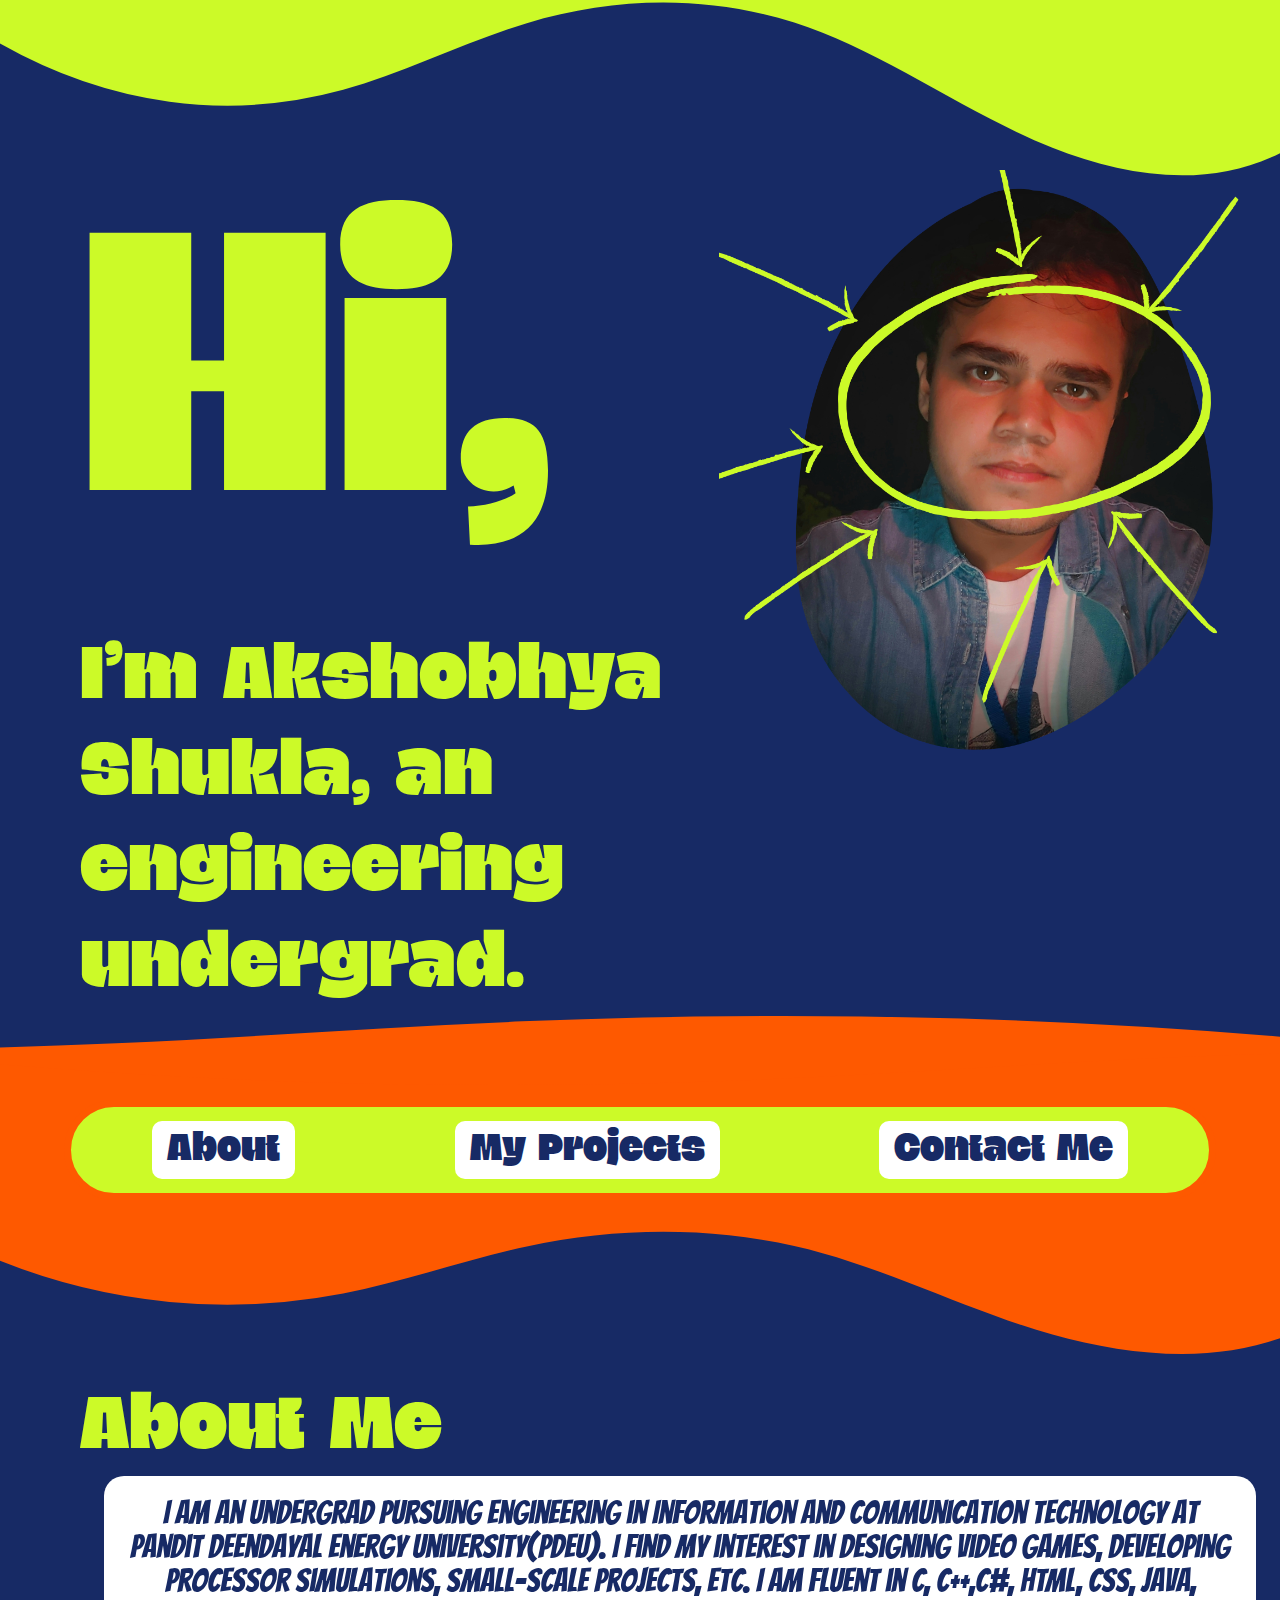
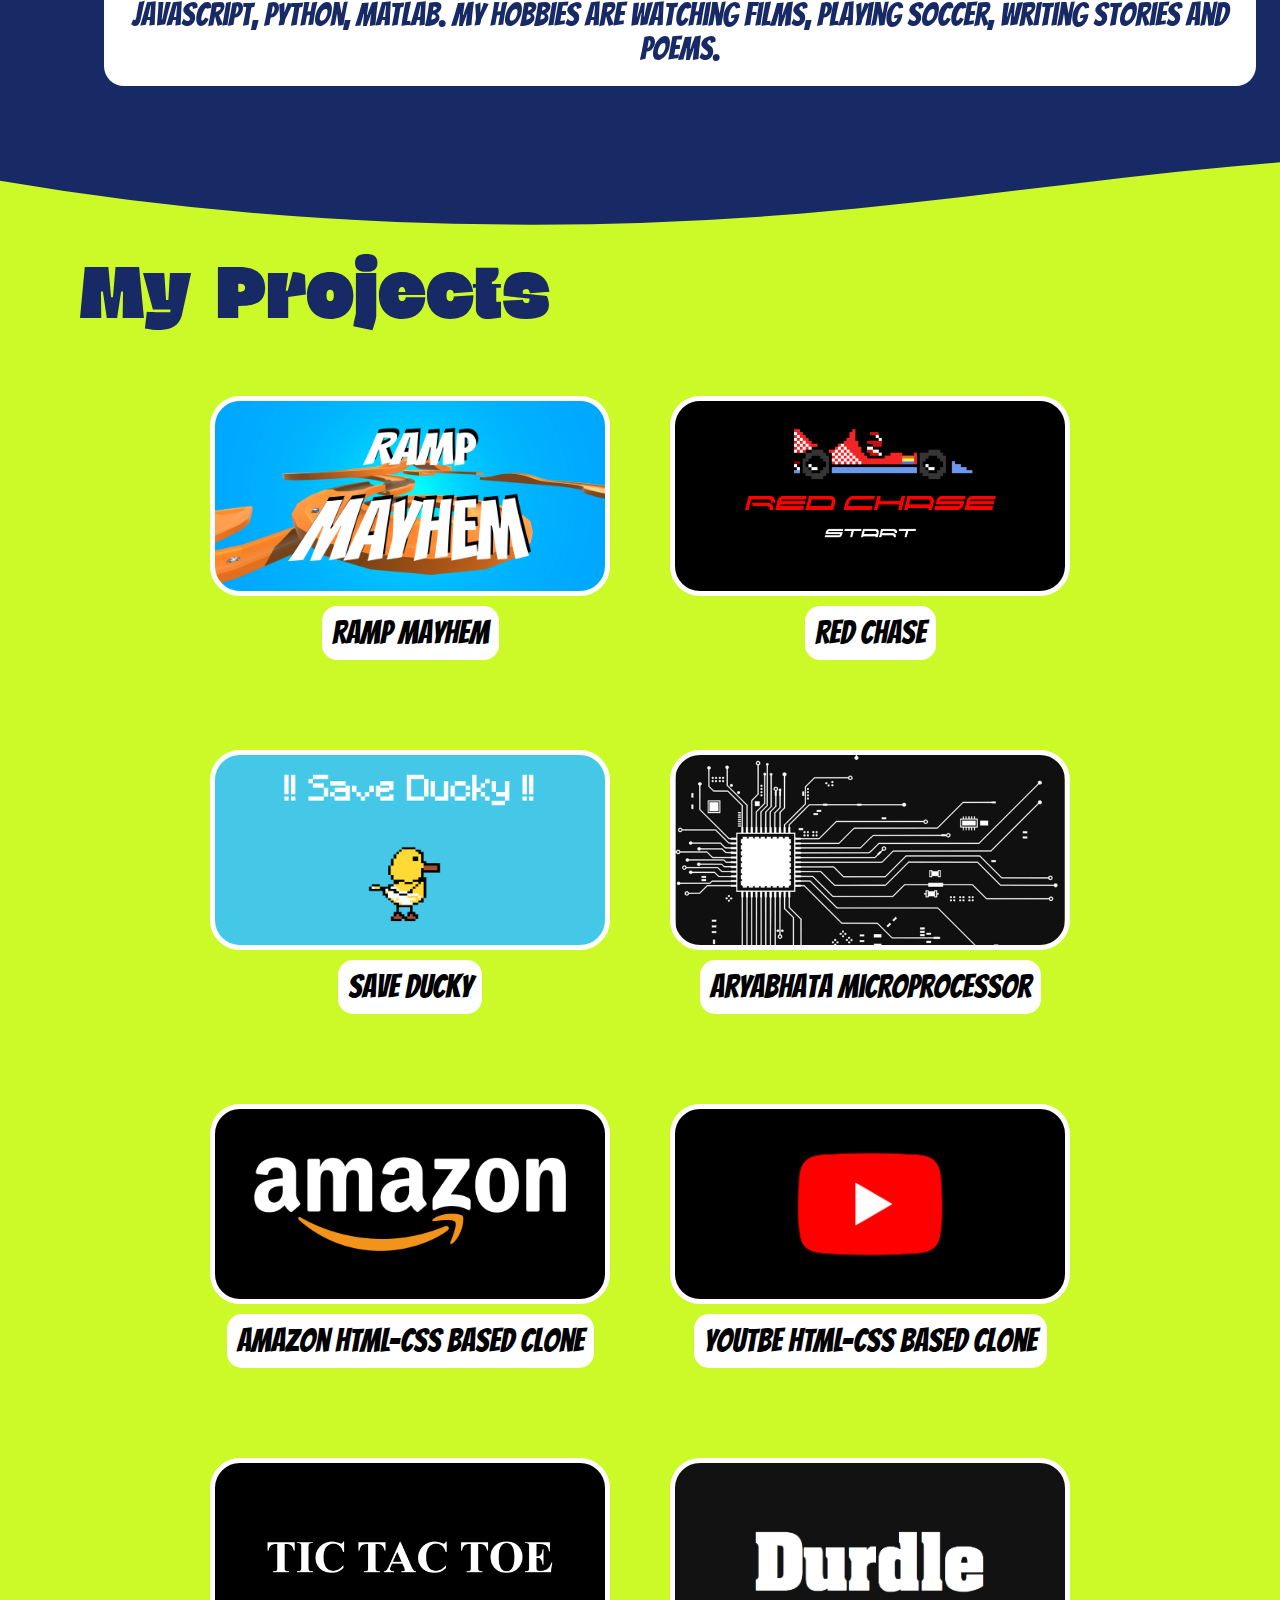
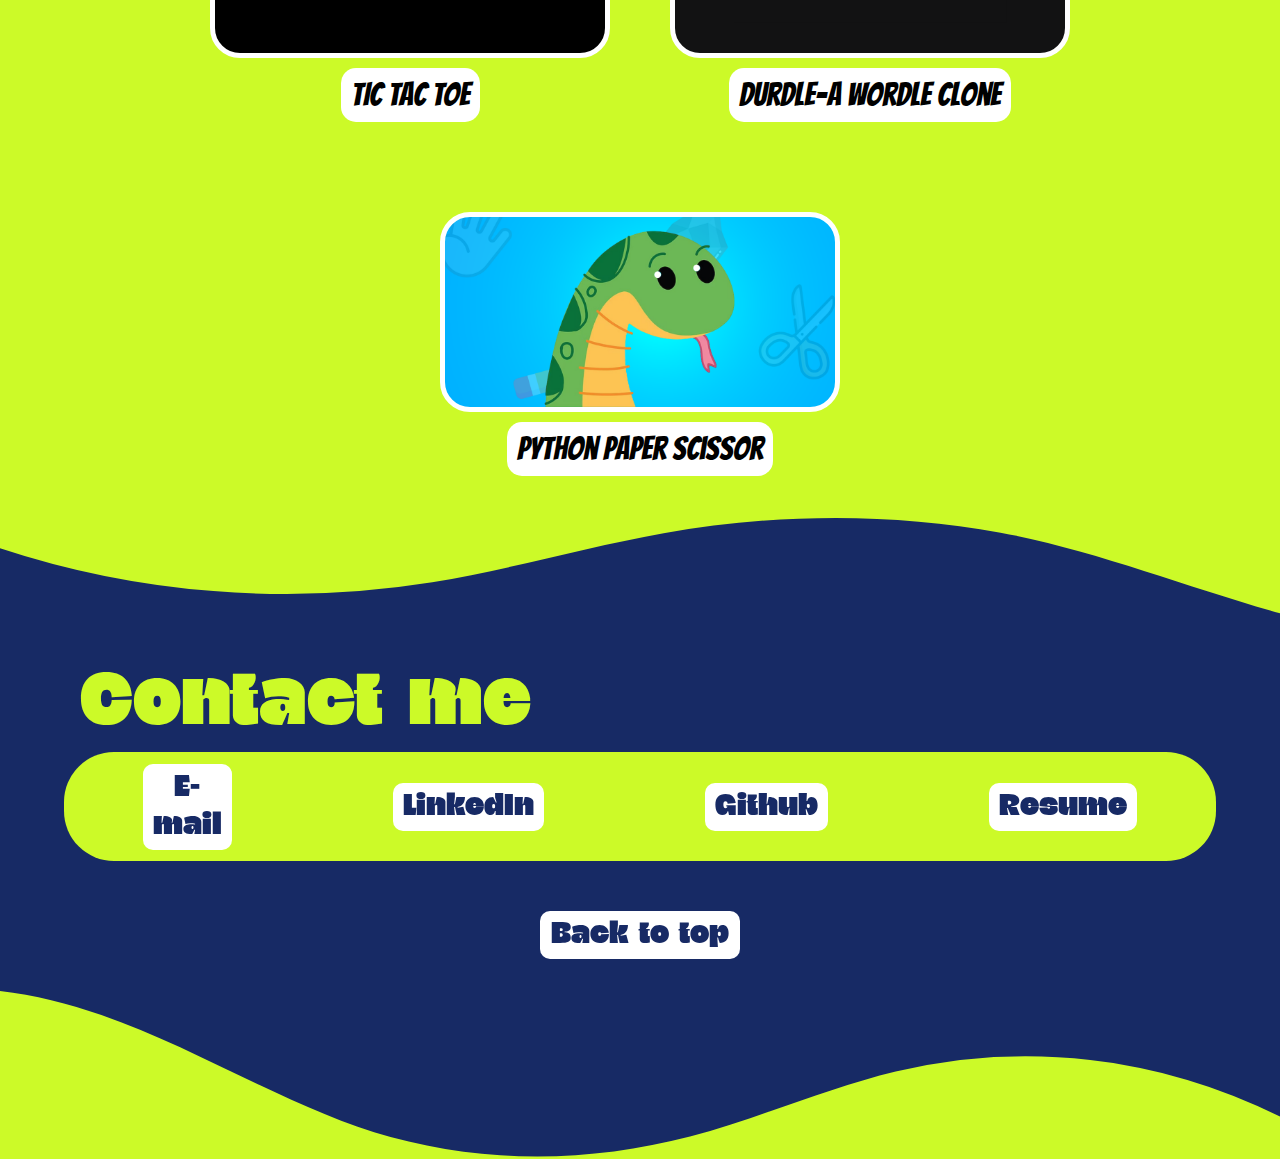
==== index.html @ 43b91f1d "commit-1" ====
<!DOCTYPE html>
    <html lang="en">
    <head>
        
        <meta charset="UTF-8">
        <meta name="viewport" content="width=device-width, initial-scale=1.0">
        <title>My Profile</title>
        <link rel="stylesheet" href="style.css">
        <link rel="icon" href="favicon-modified.png">

    </head>
    <body>
        <section class="wavesec">
            <div class="wave1">
                <svg data-name="Layer 1" xmlns="http://www.w3.org/2000/svg" viewBox="0 0 1200 120" preserveAspectRatio="none">
                    <path d="M321.39,56.44c58-10.79,114.16-30.13,172-41.86,82.39-16.72,168.19-17.73,250.45-.39C823.78,31,906.67,72,985.66,92.83c70.05,18.48,146.53,26.09,214.34,3V0H0V27.35A600.21,600.21,0,0,0,321.39,56.44Z" class="shape-fill"></path>
                </svg>
            </div>     

        </section>

        <div id="introdiv">
                <div id="intro">
                    <h1>
                        Hi,
                    </h1>

                    <h2>
                        I'm Akshobhya Shukla, an engineering undergrad.
                    </h2>
                    
                
                </div>

                <div id="photo">

                </div>
        </div> 
        <br><br>
        <div class="nav">
        
        <section class="wavesec">
            <div class="wave2">
                <svg data-name="Layer 1" xmlns="http://www.w3.org/2000/svg" viewBox="0 0 1200 120" preserveAspectRatio="none">
                    <path d="M321.39,56.44c58-10.79,114.16-30.13,172-41.86,82.39-16.72,168.19-17.73,250.45-.39C823.78,31,906.67,72,985.66,92.83c70.05,18.48,146.53,26.09,214.34,3V0H0V27.35A600.21,600.21,0,0,0,321.39,56.44Z" class="shape-fill"></path>
                </svg>
            </div>
        </section>
        <section class="wavesec">
            <div class="wave3">
                <svg data-name="Layer 1" xmlns="http://www.w3.org/2000/svg" viewBox="0 0 1200 120" preserveAspectRatio="none">
                    <path d="M321.39,56.44c58-10.79,114.16-30.13,172-41.86,82.39-16.72,168.19-17.73,250.45-.39C823.78,31,906.67,72,985.66,92.83c70.05,18.48,146.53,26.09,214.34,3V0H0V27.35A600.21,600.21,0,0,0,321.39,56.44Z" class="shape-fill"></path>
                </svg>
            </div>
        </section>
        <!-- <div class="hr">
            <hr>
        </div> -->
            <center>
                <div id="navdiv">
                    <a href="#about" class="navele" id="aboutnav">About</a>
                    <a href="#projects" class="navele" id="projectsnav">My Projects</a>
                    <a href="#contactme" class="navele" id="contactmenav">Contact Me</a>
                    
                </div>
            </center>
        
            <div class="wave4">
                <svg data-name="Layer 1" xmlns="http://www.w3.org/2000/svg" viewBox="0 0 1200 120" preserveAspectRatio="none">
                    <path d="M321.39,56.44c58-10.79,114.16-30.13,172-41.86,82.39-16.72,168.19-17.73,250.45-.39C823.78,31,906.67,72,985.66,92.83c70.05,18.48,146.53,26.09,214.34,3V0H0V27.35A600.21,600.21,0,0,0,321.39,56.44Z" class="shape-fill"></path>
                </svg>
            </div>
        </div>
            <!-- <div class="hr">
                <hr>
            </div> -->

            <div id="about">
            <h2>
                About Me

            </h2>
            <center>
                <p id="aboutcontent">
                    I am an undergrad pursuing engineering in Information and Communication Technology at Pandit Deendayal Energy University(PDEU). I find my interest in designing video games, developing processor simulations, small-scale projects, etc. I am fluent in C, C++,C#, HTML, CSS, Java, Javascript, Python, MATLAB. My hobbies are watching films, playing soccer, writing stories and poems.
                </p>
            </center>
            
            
            

            </div>

            <div id="projects">

                <div class="wave5">
                    <svg data-name="Layer 1" xmlns="http://www.w3.org/2000/svg" viewBox="0 0 1200 120" preserveAspectRatio="none">
                        <path d="M321.39,56.44c58-10.79,114.16-30.13,172-41.86,82.39-16.72,168.19-17.73,250.45-.39C823.78,31,906.67,72,985.66,92.83c70.05,18.48,146.53,26.09,214.34,3V0H0V27.35A600.21,600.21,0,0,0,321.39,56.44Z" class="shape-fill"></path>
                    </svg>
                </div>
            <h2>
                My Projects

            </h2>

            <div class="projectitemsparent">
                <a class="projectitems" id="rampmayhem" href="rampmayhem.html" >
                    <div class="coverimage" style="background-image: url('rmcover.png');">

                    </div>

                    <p class="projectname">
                        Ramp Mayhem
                    </p>

                </a>

                <a class="projectitems" id="redchase" href="redchase.html" >
                    <div class="coverimage" style="background-image: url('redchasecover.png');background-repeat: no-repeat  ;background-color: black; background-size: cover;">

                    </div>

                    <p class="projectname">
                        Red Chase
                    </p>

                </a>

                <a class="projectitems" id="saveducky" href="saveducky.html" >
                    <div class="coverimage" style="background-image: url('saveduckycover.png');background-position-y: 5px;">

                    </div>

                    <p class="projectname">
                        Save Ducky
                    </p>

                </a>

                <a class="projectitems" id="processor" href="processor.html" >
                    <div class="coverimage" style="background-image: url('processorcover.png');background-position-y: 5px;">

                    </div>

                    <p class="projectname">
                        Aryabhata Microprocessor
                    </p>

                </a>

                <a class="projectitems" id="amazon" target="_main" href="amazon-clone_only HTML and CSS/index.html" >
                    <div class="coverimage" style="background-image: url('amazon-clone_only HTML and CSS/logo2.png');background-color: black;background-repeat: no-repeat;background-size: 80%;">

                    </div>

                    <p class="projectname">
                        Amazon HTML-CSS based Clone
                    </p>

                </a>

                <a class="projectitems" id="youtube" target="_main" href="youtube-clone(only HTML and CSS)/index.html" >
                    <div class="coverimage" style="background-image: url('youtube-clone(only HTML and CSS)/favicon.png');background-color: black;background-repeat: no-repeat;background-size: 40%;">

                    </div>

                    <p class="projectname">
                        Youtbe HTML-CSS based Clone
                    </p>

                </a>

                <a class="projectitems" id="tictactoe" target="_main" href="https://akshobhya147.github.io/tic-tac-toe/" >
                    <div class="coverimage" style="background-image: url('tic_tac_toe_cover.png');background-color: black;background-repeat: no-repeat;background-size: 80%;background-position: center;">

                    </div>

                    <p class="projectname">
                        TIC TAC TOE 
                    </p>

                </a>

                <a class="projectitems" id="durdle" target="_main" href="https://akshobhya147.github.io/Durdle-A-Wordle-Clone/" >
                    <div class="coverimage" style="background-image: url('durdle_cover.png');background-color: #121213;background-repeat: no-repeat;background-size: 70%;background-position: center;">

                    </div>

                    <p class="projectname">
                        Durdle-A Wordle Clone
                    </p>

                </a>

                <a class="projectitems" id="pps" target="_main" href="pps.html" >
                    <div class="coverimage" style="background-image: url('pps_cover.png');background-color: #121213;background-repeat: no-repeat;background-size: 116%;background-position: center;">

                    </div>

                    <p class="projectname">
                       Python Paper Scissor
                    </p>

                </a>

                

                <!-- Add more projects here. -->

                
            </div>

           
            </div>

            <div id="contactme">

                <div class="wave6">
                    <svg data-name="Layer 1" xmlns="http://www.w3.org/2000/svg" viewBox="0 0 1200 120" preserveAspectRatio="none">
                        <path d="M321.39,56.44c58-10.79,114.16-30.13,172-41.86,82.39-16.72,168.19-17.73,250.45-.39C823.78,31,906.67,72,985.66,92.83c70.05,18.48,146.53,26.09,214.34,3V0H0V27.35A600.21,600.21,0,0,0,321.39,56.44Z" class="shape-fill"></path>
                    </svg>
                </div>
                <h2>
                    Contact me
                </h2>
                    <center>
                        <div id="contactmediv">
                            <a href="mailto:akshobhyashukla@gmail.com" target="_main" class="conele" id="email">E-mail</a>
                            <a href="https://www.linkedin.com/in/akshobhya-shukla-a01523198/" target="_main" class="conele" id="linkedin">LinkedIn</a>
                            <a href="https://github.com/Akshobhya147" target="_main" class="conele" id="github">Github</a>
                            <a href="Resume.pdf" target="_main" class="conele" id="resume">Resume</a>

                        </div>
                    </center>
               

                    <div class="wave7">
                        <svg data-name="Layer 1" xmlns="http://www.w3.org/2000/svg" viewBox="0 0 1200 120" preserveAspectRatio="none">
                            <path d="M321.39,56.44c58-10.79,114.16-30.13,172-41.86,82.39-16.72,168.19-17.73,250.45-.39C823.78,31,906.67,72,985.66,92.83c70.05,18.48,146.53,26.09,214.34,3V0H0V27.35A600.21,600.21,0,0,0,321.39,56.44Z" class="shape-fill"></path>
                        </svg>

                        
                    </div>

                    <center>
                        <a href="#"  class="conele" id="resume" style="width:200px;margin-top: 50px;">Back to top</a>
                    </center>
            </div>

            <footer>
                
            </footer>
    </body>
    </html>
---- style.css ----
*{
    margin:0;
    padding:0;
    box-sizing: border-box;
    /* overflow-x: hidden; */
}

html{
    scroll-behavior: smooth;
}
@font-face{
    font-family: Blogh;
    src:url(Fonts/Blogh.otf);

}

@font-face{
    font-family: Norline;
    src:url(Fonts/Norline-Rounded.ttf);

}

@font-face{
    font-family: Poppins;
    src:url(Fonts/Poppins-Regular.ttf);

}

@font-face{
    font-family: Bangers;
    src:url(Fonts/Bangers-Regular.ttf);

}
body{
    background-color: #172a65;
}
#intro{
    color: #ccfa28;
    font-family: Blogh,Impact, Haettenschweiler, 'Arial Narrow Bold', sans-serif;
    text-wrap: wrap;
    margin-left:80px;
    /* padding-left: 50px; */
    
}

#intro h1{
    font-size: 25rem;
    font-weight: lighter;
}

#intro h2{
    font-size: 5rem;
    font-weight: lighter;
}

#photo{
    height: 600px;
    width: 2000px;
    background-size: contain;
    background-position: center;
    background-repeat: no-repeat;
    background-image: url("Profile-3.png");
    border-radius: 20%;
    margin-top: 20px;
}

#introdiv{
    display:flex;
    justify-content:center;
    align-items: flex-start;
    margin-top: 150px;
}

#navdiv{
    height:100px;
    width:90vw;
    display: flex;
    justify-content: center;
    align-items: center;
    border:solid 7px rgb(254, 89, 0); 
    /* border-left: transparent;
    border-right: transparent; */
    border-radius: 50px;
    /* margin-top: 40px; */
    /* margin-bottom: 40px; */
    margin-top: 50px;
    background-color: #ccfa28;
    position: sticky;
    top:0px;
}

.nav{
    background-color: #fe5900;
    position: relative;
    height:180px;
}
.navele{

    /* color:white; */
    font-family: Blogh,Impact, Haettenschweiler, 'Arial Narrow Bold', sans-serif;
    text-decoration: none;
    display: flex;
    flex-direction: column;
    justify-content: center;
    align-items: center;
    margin:0 7% 0 7%;
    padding: 5px 15px 5px 15px; 
    font-weight: lighter;
    font-size: 40px;
    transition: all 0.1s ease-in-out 0s;
    background-color: white;
color:#172a65;
border-radius: 10px;    
}

.navele:hover{

background-color: white;
color:#172a65;
border-radius: 10px;
transform:scale(105%);
}

hr{
    text-align: center;
    width:90vw;
    background-color:#fe5900;
    border: transparent;
    height:7px;
    border-radius: 7px;
}

.hr{
    display: flex;
    justify-content: center;
    
    
}

#about h2{
    font-size: 5rem;
     color: #ccfa28;
    font-family: Blogh,Impact, Haettenschweiler, 'Arial Narrow Bold', sans-serif;
    font-weight: lighter;
    margin-top:150px;
    margin-left: 80px;
    
}

#about{
    /* margin-top:150px;
    margin-left: 80px; */
    position: relative;
    height:350px;
}

.wavesec{
    position: relative;
    display: flex;
    /* min-height: 100px; */
    /* background-color:#ccfa28; */
    /* padding: 100px 20vw; */
}

.wave1 {
    position: absolute;
    top: 0;
    left: 0;
    width: 100%;
    overflow: hidden;
    line-height: 0;
}

.wave1 svg {
    position: relative;
    display: block;
    width: calc(100% + 1.3px);
    height: 191px;
}

.wave1 .shape-fill {
    fill: #CCFA28;
}

/** For tablet devices **/
@media (min-width: 768px) and (max-width: 1023px) {
    .wave1 svg {
        width: calc(132% + 1.3px);
        height: 215px;
    }
}

/** For mobile devices **/
@media (max-width: 767px) {
    .wave1 svg {
        width: calc(137% + 1.3px);
        height: 86px;
    }
}

.wave3 {
    position: absolute;
    top: 0;
    left: 0;
    width: 100%;
    overflow: hidden;
    line-height: 0;
}

.wave3 svg {
    position: relative;
    display: block;
    width: calc(221% + 1.3px);
    height: 63px;
}

.wave3 .shape-fill {
    fill: #FE5900;
}

/** For tablet devices **/
@media (min-width: 768px) and (max-width: 1023px) {
    .wave3 svg {
        width: calc(132% + 1.3px);
        height: 215px;
    }
}

/** For mobile devices **/
@media (max-width: 767px) {
    .wave3 svg {
        width: calc(137% + 1.3px);
        height: 86px;
    }
}

.wave2 {
    position: absolute;
    bottom: -1px;
    left: 0;
    width: 100%;
    overflow: hidden;
    line-height: 0;
    transform: rotate(180deg);
    
}

.wave2 svg {
    position: relative;
    display: block;
    width: calc(221% + 1.3px);
    height: 63px;
}

.wave2 .shape-fill {
    fill: #FE5900;
}

/** For tablet devices **/
@media (min-width: 768px) and (max-width: 1023px) {
    .wave2 svg {
        width: calc(132% + 1.3px);
        height: 215px;
    }
}

/** For mobile devices **/
@media (max-width: 767px) {
    .wave2 svg {
        width: calc(137% + 1.3px);
        height: 86px;
    }
}


.wave4 {
    position: absolute;
    top: 180px;
    left: 0;
    width: 100%;
    overflow: hidden;
    line-height: 0;
}

.wave4 svg {
    position: relative;
    display: block;
    width: calc(100% + 1.3px);
    height: 135px;
}

.wave4 .shape-fill {
    fill: #FE5900;
}

/** For tablet devices **/
@media (min-width: 768px) and (max-width: 1023px) {
    .wave4 svg {
        width: calc(132% + 1.3px);
        height: 215px;
    }
}

/** For mobile devices **/
@media (max-width: 767px) {
    .wave4 svg {
        width: calc(137% + 1.3px);
        height: 86px;
    }
}

#aboutcontent{
    color:#172a65;  
    font-family:Bangers;
    
    font-size:2rem;
    /* font-weight:lighter; */
    /* font-style: italic; */
    background-color:white;
    width:90vw;
    padding: 20px;
    border-radius: 20px;
   
    margin-left: 80px;  
    transition: all 0.3s ease-in-out 0s;
}   

#aboutcontent:hover{
    transform: scale(102%);
}

.wave5 {
    position: absolute;
     top:0; 
    left: 0;
     width: 100%; 
    overflow: hidden;
    line-height: 0;
    overflow-x: hidden;
}

.wave5 svg {
    position: relative;
    display: block;
    width: calc(234% + 1.3px);
    height: 135px;
}

.wave5 .shape-fill {
    fill: #172A65;
}

/** For tablet devices **/
@media (min-width: 768px) and (max-width: 1023px) {
    .wave5 svg {
        width: calc(132% + 1.3px);
        height: 215px;
    }
}

/** For mobile devices **/
@media (max-width: 767px) {
    .wave5 svg {
        width: calc(137% + 1.3px);
        height: 86px;
    }
}

#projects h2{
    font-size: 5rem;
     color: #172a65;
    font-family: Blogh,Impact, Haettenschweiler, 'Arial Narrow Bold', sans-serif;
    font-weight: lighter;
    margin-left: 80px;
    padding-top:100px;
    
    
}

#projects{
    margin-top:20px; 
    /* margin-left: 80px; */
    /* height:500px; */
    background-color: #ccfa28;
    position: relative;
}

.projectitemsparent{
    /* height:800px; */
    display:flex;
    justify-content: center;
    align-items: center;
    flex-wrap: wrap;
   
   
}

.coverimage{
    
    height:200px;
    width:400px;
    
    background-position: center;
    background-size: cover;
    border:solid 5px white;
    border-radius: 30px;
    
}

.projectitems{
    display: flex;
    flex-direction: column;
    align-items: center;
    justify-content: center;
    margin: 30px;
    margin-top:50px;
    text-decoration: none;
    /* padding :30px; */
    transition:all 0.1s ease-in-out 0s;
}

.projectitems:hover{
    background-color: white;
    border-radius: 30px;
    transform:scale(110%);


    .projectname{
        color: white;
        margin: 10px;
        font-family: Bangers;
        font-size: 2rem;
        background-color: black;
        padding:10px;
        border-radius: 15px;
        text-decoration: none;
    
    
    }

}

.projectname{
    color: black;
    margin: 10px;
    font-family: Bangers;
    font-size: 2rem;
    background-color: white;
    padding:10px;
    border-radius: 15px;
    text-decoration: none;


}

.wave6 {
    position: absolute;
    top: 0;
    left: 0;
    width: 100%;
    overflow: hidden;
    line-height: 0;
}

.wave6 svg {
    position: relative;
    display: block;
    width: calc(126% + 1.3px);
    height: 141px;
}

.wave6 .shape-fill {
    fill: #CCFA28;
}

/** For tablet devices **/
@media (min-width: 768px) and (max-width: 1023px) {
    .wave6 svg {
        width: calc(132% + 1.3px);
        height: 215px;
    }
}

/** For mobile devices **/
@media (max-width: 767px) {
    .wave6 svg {
        width: calc(137% + 1.3px);
        height: 86px;
    }
}


#contactme h2{
    font-size: 5rem;
    color:#ccfa28;
   font-family: Blogh,Impact, Haettenschweiler, 'Arial Narrow Bold', sans-serif;
   font-weight: lighter;
   margin-left: 80px; 
   padding-top:140px;
   
}

#contactme{
    position: relative;
    margin-bottom: 20px;
    
    
}

#contactmediv{
    display:flex;
    flex-wrap:nowrap;
    justify-content: center;
    align-items: center;
    font-size: 1rem;
    background-color: #ccfa28;
    width: 90vw;
    border-radius: 50px;

}

.conele{

    /* color:white; */
    font-family: Blogh,Impact, Haettenschweiler, 'Arial Narrow Bold', sans-serif;
    text-decoration: none;
    display: flex;
    flex-direction: column;
    justify-content: center;
    align-items: center;
    margin:1% 7% 1% 7%;
    padding: 5px 10px 5px 10px; 
    font-weight: lighter;
    font-size: 2rem;
    transition: all 0.1s ease-in-out 0s;
    background-color: white;
color:#172a65;
border-radius: 10px;    
}

.conele:hover{

background-color: white;
color:#172a65;
border-radius: 10px;
transform:scale(105%);
}


.wave7 {
    position: absolute;
    bottom: -200px;
    left: 0;
    width: 100%;
    overflow: hidden;
    line-height: 0;
    transform: rotate(180deg);
}

.wave7 svg {
    position: relative;
    display: block;
    width: calc(112% + 1.3px);
    height: 186px;
}

.wave7 .shape-fill {
    fill: #CCFA28;
}

/** For tablet devices **/
@media (min-width: 768px) and (max-width: 1023px) {
    .wave7 svg {
        width: calc(132% + 1.3px);
        height: 215px;
    }
}

/** For mobile devices **/
@media (max-width: 767px) {
    .wave7 svg {
        width: calc(137% + 1.3px);
        height: 86px;
    }
}

::-webkit-scrollbar{
    background-color: transparent;
    width: 20px;
}

::-webkit-scrollbar-track{

    /* color: #172A65; */
    background-color: #49a800;
    /* border-radius: 20px; */
}

::-webkit-scrollbar-thumb{
    
    background-color:#ffffff;
    /* border-radius: 20px; */
}

::-webkit-scrollbar-button{
    background-color:white;
    /* border-radius: 50%; */
}










/* For Tablets and Foldables. */
@media (min-width:601px) and (max-width:1024px) {
    
    #intro{
        color: #ccfa28;
        font-family: Blogh,Impact, Haettenschweiler, 'Arial Narrow Bold', sans-serif;
        text-wrap: wrap;
        margin-left: 30px;
        /* padding-left: 50px; */
        
    }
    
    #intro h1{
        font-size: 15rem;
        font-weight: lighter;
    }
    
    #intro h2{
        font-size: 3rem;
        font-weight: lighter;
    }
    
    #photo{
        height: 400px;
        width: 1000px;
        background-size: contain;
        background-position: center;
        background-repeat: no-repeat;
        background-image: url("Profile-3.png");
        border-radius: 20%;
        margin-top: 20px;
    }
    
    #introdiv{
        display:flex;
        /* flex-direction: column; */
        justify-content:center;
        align-items:center;
        /* margin-top: 150px; */
    }
    
    #navdiv{
        height:70px;
        width:90vw;
        display: flex;
        /* flex-direction: column; */
        justify-content: space-evenly;
        align-items: center;
        border:solid 7px rgb(254, 89, 0); 
        /* border-left: transparent;
        border-right: transparent; */
        border-radius: 50px;
         margin-top: 60px; 
        /* margin-bottom: 40px; */
        /* margin-top: -3px; */
        background-color: #ccfa28;
        position: sticky;
        top:0px;
    }
    
    .nav{
        background-color: #fe5900;
        position: relative;
        height:180px;
        margin-top: 100px;
    }
    .navele{
    
        /* color:white; */
        font-family: Blogh,Impact, Haettenschweiler, 'Arial Narrow Bold', sans-serif;
        text-decoration: none;
        display: flex;
        flex-direction: column;
        justify-content: center;
        align-items: center;
        margin:3px 0 0 0;
        padding: 5px 15px 5px 15px; 
        font-weight: lighter;
        font-size: 1.25rem;
        transition: all 0.1s ease-in-out 0s;
        background-color: white;
    color:#172a65;
    border-radius: 10px;    
    }
    
    .navele:hover{
    
    background-color: white;
    color:#172a65;
    border-radius: 10px;
    transform:scale(105%);
    }
    
    hr{
        text-align: center;
        width:90vw;
        background-color:#fe5900;
        border: transparent;
        height:7px;
        border-radius: 7px;
    }
    
    .hr{
        display: flex;
        justify-content: center;
        
        
    }
    
    #about h2{
        font-size: 3rem;
         color: #ccfa28;
        font-family: Blogh,Impact, Haettenschweiler, 'Arial Narrow Bold', sans-serif;
        font-weight: lighter;
        margin-top:150px;
        margin-left: 0px;
        text-align: center;
        
    }
    
    #about{
        /* margin-top:150px;
        margin-left: 80px; */
        position: relative;
        height:250px;
    }
    
    .wavesec{
        position: relative;
        /* display: flex; */
        /* min-height: 100px; */
        /* background-color:#ccfa28; */
        /* padding: 100px 20vw; */
    }
    
    .wave1 {
        position: absolute;
        top: -20px;
        left: 0;
        width: 100%;
        overflow: hidden;
        line-height: 0;
    }
    
    .wave1 svg {
        position: relative;
        display: block;
        width: calc(100% + 1.3px);
        height: 191px;
    }
    
    .wave1 .shape-fill {
        fill: #CCFA28;
    }
    
    /** For tablet devices **/
    @media (min-width: 768px) and (max-width: 1023px) {
        .wave1 svg {
            width: calc(132% + 1.3px);
            height: 215px;
        }
    }
    
    /** For mobile devices **/
    @media (max-width: 767px) {
        .wave1 svg {
            width: calc(137% + 1.3px);
            height: 86px;
        }
    }
    
    .wave3 {
        position: absolute;
        top: 0;
        left: 0;
        width: 100%;
        overflow: hidden;
        line-height: 0;
    }
    
    .wave3 svg {
        position: relative;
        display: block;
        width: calc(221% + 1.3px);
        height: 63px;
    }
    
    .wave3 .shape-fill {
        fill: #FE5900;
    }
    
    /** For tablet devices **/
    @media (min-width: 768px) and (max-width: 1023px) {
        .wave3 svg {
            width: calc(132% + 1.3px);
            height: 215px;
        }
    }
    
    /** For mobile devices **/
    @media (max-width: 767px) {
        .wave3 svg {
            width: calc(137% + 1.3px);
            height: 86px;
        }
    }
    
    .wave2 {
        position: absolute;
        bottom: -1px;
        left: 0;
        width: 100%;
        overflow: hidden;
        line-height: 0;
        transform: rotate(180deg);
        
    }
    
    .wave2 svg {
        position: relative;
        display: block;
        width: calc(221% + 1.3px);
        height: 63px;
    }
    
    .wave2 .shape-fill {
        fill: #FE5900;
    }
    
    /** For tablet devices **/
    @media (min-width: 768px) and (max-width: 1023px) {
        .wave2 svg {
            width: calc(132% + 1.3px);
            height: 215px;
        }
    }
    
    /** For mobile devices **/
    @media (max-width: 767px) {
        .wave2 svg {
            width: calc(137% + 1.3px);
            height: 86px;
        }
    }
    
    
    .wave4 {
        position: absolute;
        top: 179px;
        left: 0;
        width: 100%;
        overflow: hidden;
        line-height: 0;
    }
    
    .wave4 svg {
        position: relative;
        display: block;
        width: calc(100% + 1.3px);
        height: 135px;
    }
    
    .wave4 .shape-fill {
        fill: #FE5900;
    }
    
    /** For tablet devices **/
    @media (min-width: 768px) and (max-width: 1023px) {
        .wave4 svg {
            width: calc(132% + 1.3px);
            height: 215px;
        }
    }
    
    /** For mobile devices **/
    @media (max-width: 767px) {
        .wave4 svg {
            width: calc(137% + 1.3px);
            height: 86px;
        }
    }
    
    #aboutcontent{
        color:#172a65;  
        font-family:Bangers;
        text-wrap: wrap;
        font-size:1.5rem;
        /* font-weight:lighter; */
        /* font-style: italic; */
        background-color:white;
        width:90vw;
        padding: 20px;
        border-radius: 20px;
       
        margin-left: 0px;  
        transition: all 0.3s ease-in-out 0s;
    }   
    
    #aboutcontent:hover{
        transform: scale(102%);
    }
    
    .wave5 {
        position: absolute;
         top:-1px; 
        left: 0;
         width: 100%; 
        overflow: hidden;
        line-height: 0;
        overflow-x: hidden;
    }
    
    .wave5 svg {
        position: relative;
        display: block;
        width: calc(234% + 1.3px);
        height: 135px;
    }
    
    .wave5 .shape-fill {
        fill: #172A65;
    }
    
    /** For tablet devices **/
    @media (min-width: 768px) and (max-width: 1023px) {
        .wave5 svg {
            width: calc(132% + 1.3px);
            height: 215px;
        }
    }
    
    /** For mobile devices **/
    @media (max-width: 767px) {
        .wave5 svg {
            width: calc(137% + 1.3px);
            height: 86px;
        }
    }
    
    #projects h2{
        font-size: 3rem;
         color: #172a65;
        font-family: Blogh,Impact, Haettenschweiler, 'Arial Narrow Bold', sans-serif;
        font-weight: lighter;
        margin-left: 0px;
        padding-top:100px;
        text-align: center;
        
        
    }
    
    #projects{
        margin-top:20px; 
        /* margin-left: 80px; */
        /* height:500px; */
        background-color: #ccfa28;
        position: relative;
    }
    
    .projectitemsparent{
        /* height:800px; */
        display:flex;
        justify-content: center;
        align-items: center;
        flex-wrap: wrap;
       
       
    }
    
    .coverimage{
        
        height:200px;
        width:300px;
        
        background-position: center;
        background-size: cover;
        border:solid 5px white;
        border-radius: 30px;
        
    }
    
    .projectitems{
        display: flex;
        flex-direction: column;
        align-items: center;
        justify-content: center;
        margin: 20px;
        margin-top:50px;
        text-decoration: none;
        /* padding :30px; */
        transition:all 0.1s ease-in-out 0s;
    }
    
    .projectitems:hover{
        background-color: white;
        border-radius: 30px;
        transform:scale(110%);
    
    
        .projectname{
            color: white;
            margin: 10px;
            font-family: Bangers;
            font-size: 1.2rem;
            background-color: black;
            padding:10px;
            border-radius: 15px;
            text-decoration: none;
        
        
        }
    
    }
    
    .projectname{
        color: black;
        margin: 10px;
        font-family: Bangers;
        font-size: 1.2rem;
        background-color: white;
        padding:10px;
        border-radius: 15px;
        text-decoration: none;
    
    
    }
    
    .wave6 {
        position: absolute;
        top: -1px;
        left: 0;
        width: 100%;
        overflow: hidden;
        line-height: 0;
    }
    
    .wave6 svg {
        position: relative;
        display: block;
        width: calc(126% + 1.3px);
        height: 141px;
    }
    
    .wave6 .shape-fill {
        fill: #CCFA28;
    }
    
    /** For tablet devices **/
    @media (min-width: 768px) and (max-width: 1023px) {
        .wave6 svg {
            width: calc(132% + 1.3px);
            height: 215px;
        }
    }
    
    /** For mobile devices **/
    @media (max-width: 767px) {
        .wave6 svg {
            width: calc(137% + 1.3px);
            height: 86px;
        }
    }
    
    
    #contactme h2{
        font-size: 3rem;
        color:#ccfa28;
       font-family: Blogh,Impact, Haettenschweiler, 'Arial Narrow Bold', sans-serif;
       font-weight: lighter;
       margin-left: 0px; 
       padding-top:140px;
       text-align: center;
       
    }
    
    #contactme{
        position: relative;
        margin-bottom: 20px;
        
        
    }
    
    #contactmediv{
        display:flex;
        /* flex-direction: column; */
        flex-wrap:nowrap;
        justify-content: center;
        align-items: center;
        font-size: rem;
        background-color: #ccfa28;
        width: 90vw;
        /* padding:5px; */
        border-radius: 50px;
    
    }
    
    .conele{
    
        /* color:white; */
        font-family: Blogh,Impact, Haettenschweiler, 'Arial Narrow Bold', sans-serif;
        text-decoration: none;
        display: flex;
        flex-direction: column;
        justify-content: center;
        align-items: center;
        margin:1% 3% 1% 3%;
        padding: 5px 10px 5px 10px; 
        font-weight: lighter;
        font-size: 1.25rem;
        transition: all 0.1s ease-in-out 0s;
        background-color: white;
    color:#172a65;
    border-radius: 10px;    
    }
    
    .conele:hover{
    
    background-color: white;
    color:#172a65;
    border-radius: 10px;
    transform:scale(105%);
    }
    
    
    .wave7 {
        position: absolute;
        bottom: -200px;
        left: 0;
        width: 100%;
        overflow: hidden;
        line-height: 0;
        transform: rotate(180deg);
    }
    
    .wave7 svg {
        position: relative;
        display: block;
        width: calc(112% + 1.3px);
        height: 186px;
    }
    
    .wave7 .shape-fill {
        fill: #CCFA28;
    }
    
    /** For tablet devices **/
    @media (min-width: 768px) and (max-width: 1023px) {
        .wave7 svg {
            width: calc(132% + 1.3px);
            height: 215px;
        }
    }
    
    /** For mobile devices **/
    @media (max-width: 767px) {
        .wave7 svg {
            width: calc(137% + 1.3px);
            height: 86px;
        }
    }
    
    ::-webkit-scrollbar{
        background-color: transparent;
        width: 20px;
    }
    
    ::-webkit-scrollbar-track{
    
        /* color: #172A65; */
        background-color: #49a800;
        /* border-radius: 20px; */
    }
    
    ::-webkit-scrollbar-thumb{
        
        background-color:#ffffff;
        /* border-radius: 20px; */
    }
    
    ::-webkit-scrollbar-button{
        background-color:white;
        /* border-radius: 50%; */
    }
    

}


/* For Mobile devices. */
@media (max-width:600px){
    
    #intro{
        color: #ccfa28;
        font-family: Blogh,Impact, Haettenschweiler, 'Arial Narrow Bold', sans-serif;
        text-wrap: wrap;
        margin-left: 30px;
        /* padding-left: 50px; */
        
    }
    
    #intro h1{
        font-size: 15rem;
        font-weight: lighter;
    }
    
    #intro h2{
        font-size: 3rem;
        font-weight: lighter;
    }
    
    #photo{
        height: 400px;
        width: 300px;
        background-size: contain;
        background-position: center;
        background-repeat: no-repeat;
        background-image: url("Profile-3.png");
        border-radius: 20%;
        margin-top: 20px;
    }
    
    #introdiv{
        display:flex;
        flex-direction: column;
        justify-content:center;
        align-items:center;
        /* margin-top: 150px; */
    }
    
    #navdiv{
        height:180px;
        width:45vw;
        display: flex;
        flex-direction: column;
        justify-content: space-evenly;
        align-items: center;
        border:solid 7px rgb(254, 89, 0); 
        /* border-left: transparent;
        border-right: transparent; */
        border-radius: 50px;
        /* margin-top: 40px; */
        /* margin-bottom: 40px; */
        margin-top: -3px;
        background-color: #ccfa28;
        position: sticky;
        top:0px;
    }
    
    .nav{
        background-color: #fe5900;
        position: relative;
        height:180px;
    }
    .navele{
    
        /* color:white; */
        font-family: Blogh,Impact, Haettenschweiler, 'Arial Narrow Bold', sans-serif;
        text-decoration: none;
        display: flex;
        flex-direction: column;
        justify-content: center;
        align-items: center;
        margin:3px 0 0 0;
        padding: 5px 5px 5px 5px; 
        font-weight: lighter;
        font-size: 1.25rem;
        transition: all 0.1s ease-in-out 0s;
        background-color: white;
    color:#172a65;
    border-radius: 10px;    
    }
    
    .navele:hover{
    
    background-color: white;
    color:#172a65;
    border-radius: 10px;
    transform:scale(105%);
    }
    
    hr{
        text-align: center;
        width:90vw;
        background-color:#fe5900;
        border: transparent;
        height:7px;
        border-radius: 7px;
    }
    
    .hr{
        display: flex;
        justify-content: center;
        
        
    }
    
    #about h2{
        font-size: 3rem;
         color: #ccfa28;
        font-family: Blogh,Impact, Haettenschweiler, 'Arial Narrow Bold', sans-serif;
        font-weight: lighter;
        margin-top:150px;
        margin-left: 0px;
        text-align: center;
        
    }
    
    #about{
        /* margin-top:150px;
        margin-left: 80px; */
        position: relative;
        height:350px;
    }
    
    .wavesec{
        position: relative;
        display: flex;
        /* min-height: 100px; */
        /* background-color:#ccfa28; */
        /* padding: 100px 20vw; */
    }
    
    .wave1 {
        position: absolute;
        top: 0;
        left: 0;
        width: 100%;
        overflow: hidden;
        line-height: 0;
    }
    
    .wave1 svg {
        position: relative;
        display: block;
        width: calc(100% + 1.3px);
        height: 191px;
    }
    
    .wave1 .shape-fill {
        fill: #CCFA28;
    }
    
    /** For tablet devices **/
    @media (min-width: 768px) and (max-width: 1023px) {
        .wave1 svg {
            width: calc(132% + 1.3px);
            height: 215px;
        }
    }
    
    /** For mobile devices **/
    @media (max-width: 767px) {
        .wave1 svg {
            width: calc(137% + 1.3px);
            height: 86px;
        }
    }
    
    .wave3 {
        position: absolute;
        top: 0;
        left: 0;
        width: 100%;
        overflow: hidden;
        line-height: 0;
    }
    
    .wave3 svg {
        position: relative;
        display: block;
        width: calc(221% + 1.3px);
        height: 63px;
    }
    
    .wave3 .shape-fill {
        fill: #FE5900;
    }
    
    /** For tablet devices **/
    @media (min-width: 768px) and (max-width: 1023px) {
        .wave3 svg {
            width: calc(132% + 1.3px);
            height: 215px;
        }
    }
    
    /** For mobile devices **/
    @media (max-width: 767px) {
        .wave3 svg {
            width: calc(137% + 1.3px);
            height: 86px;
        }
    }
    
    .wave2 {
        position: absolute;
        bottom: -1px;
        left: 0;
        width: 100%;
        overflow: hidden;
        line-height: 0;
        transform: rotate(180deg);
        
    }
    
    .wave2 svg {
        position: relative;
        display: block;
        width: calc(221% + 1.3px);
        height: 63px;
    }
    
    .wave2 .shape-fill {
        fill: #FE5900;
    }
    
    /** For tablet devices **/
    @media (min-width: 768px) and (max-width: 1023px) {
        .wave2 svg {
            width: calc(132% + 1.3px);
            height: 215px;
        }
    }
    
    /** For mobile devices **/
    @media (max-width: 767px) {
        .wave2 svg {
            width: calc(137% + 1.3px);
            height: 86px;
        }
    }
    
    
    .wave4 {
        position: absolute;
        top: 179px;
        left: 0;
        width: 100%;
        overflow: hidden;
        line-height: 0;
    }
    
    .wave4 svg {
        position: relative;
        display: block;
        width: calc(100% + 1.3px);
        height: 135px;
    }
    
    .wave4 .shape-fill {
        fill: #FE5900;
    }
    
    /** For tablet devices **/
    @media (min-width: 768px) and (max-width: 1023px) {
        .wave4 svg {
            width: calc(132% + 1.3px);
            height: 215px;
        }
    }
    
    /** For mobile devices **/
    @media (max-width: 767px) {
        .wave4 svg {
            width: calc(137% + 1.3px);
            height: 86px;
        }
    }
    
    #aboutcontent{
        color:#172a65;  
        font-family:Bangers;
        text-wrap: wrap;
        font-size:1.3rem;
        /* font-weight:lighter; */
        /* font-style: italic; */
        background-color:white;
        width:90vw;
        padding: 20px;
        border-radius: 20px;
       
        margin-left: 0px;  
        transition: all 0.3s ease-in-out 0s;
    }   
    
    #aboutcontent:hover{
        transform: scale(102%);
    }
    
    .wave5 {
        position: absolute;
         top:-1px; 
        left: 0;
         width: 100%; 
        overflow: hidden;
        line-height: 0;
        overflow-x: hidden;
    }
    
    .wave5 svg {
        position: relative;
        display: block;
        width: calc(234% + 1.3px);
        height: 135px;
    }
    
    .wave5 .shape-fill {
        fill: #172A65;
    }
    
    /** For tablet devices **/
    @media (min-width: 768px) and (max-width: 1023px) {
        .wave5 svg {
            width: calc(132% + 1.3px);
            height: 215px;
        }
    }
    
    /** For mobile devices **/
    @media (max-width: 767px) {
        .wave5 svg {
            width: calc(137% + 1.3px);
            height: 86px;
        }
    }
    
    #projects h2{
        font-size: 3rem;
         color: #172a65;
        font-family: Blogh,Impact, Haettenschweiler, 'Arial Narrow Bold', sans-serif;
        font-weight: lighter;
        margin-left: 0px;
        padding-top:100px;
        text-align: center;
        
        
    }
    
    #projects{
        margin-top:20px; 
        /* margin-left: 80px; */
        /* height:500px; */
        background-color: #ccfa28;
        position: relative;
    }
    
    .projectitemsparent{
        /* height:100%; */
        padding-bottom: 50px;
        display:flex;
        justify-content: center;
        align-items: center;
        flex-wrap: wrap;
       
       
    }
    
    .coverimage{
        
        height:200px;
        width:300px;
        
        background-position: center;
        background-size: cover;
        border:solid 5px white;
        border-radius: 30px;
        
    }
    
    .projectitems{
        display: flex;
        flex-direction: column;
        align-items: center;
        justify-content: center;
        margin: -1px;
        margin-top:50px;
        text-decoration: none;
        /* padding :30px; */
        transition:all 0.1s ease-in-out 0s;
    }
    
    .projectitems:hover{
        background-color: white;
        border-radius: 30px;
        transform:scale(110%);
    
    
        .projectname{
            color: white;
            margin: 10px;
            font-family: Bangers;
            font-size: 1.2rem;
            background-color: black;
            padding:10px;
            border-radius: 15px;
            text-decoration: none;
        
        
        }
    
    }
    
    .projectname{
        color: black;
        margin: 10px;
        font-family: Bangers;
        font-size: 1.2rem;
        background-color: white;
        padding:10px;
        border-radius: 15px;
        text-decoration: none;
    
    
    }
    
    .wave6 {
        position: absolute;
        top: -1px;
        left: 0;
        width: 100%;
        overflow: hidden;
        line-height: 0;
    }
    
    .wave6 svg {
        position: relative;
        display: block;
        width: calc(126% + 1.3px);
        height: 141px;
    }
    
    .wave6 .shape-fill {
        fill: #CCFA28;
    }
    
    /** For tablet devices **/
    @media (min-width: 768px) and (max-width: 1023px) {
        .wave6 svg {
            width: calc(132% + 1.3px);
            height: 215px;
        }
    }
    
    /** For mobile devices **/
    @media (max-width: 767px) {
        .wave6 svg {
            width: calc(137% + 1.3px);
            height: 86px;
        }
    }
    
    
    #contactme h2{
        font-size: 3rem;
        color:#ccfa28;
       font-family: Blogh,Impact, Haettenschweiler, 'Arial Narrow Bold', sans-serif;
       font-weight: lighter;
       margin-left: 0px; 
       padding-top:140px;
       text-align: center;
       
    }
    
    #contactme{
        position: relative;
        margin-bottom: 20px;
        
        
    }
    
    #contactmediv{
        display:flex;
        flex-direction: column;
        flex-wrap:nowrap;
        justify-content: center;
        align-items: center;
        font-size: 1rem;
        background-color: #ccfa28;
        width: 45vw;
        padding:5px;
        border-radius: 50px;
    
    }
    
    .conele{
    
        /* color:white; */
        font-family: Blogh,Impact, Haettenschweiler, 'Arial Narrow Bold', sans-serif;
        text-decoration: none;
        display: flex;
        flex-direction: column;
        justify-content: center;
        align-items: center;
        margin:1% 7% 1% 7%;
        padding: 5px 10px 5px 10px; 
        font-weight: lighter;
        font-size: 1.25rem;
        transition: all 0.1s ease-in-out 0s;
        background-color: white;
    color:#172a65;
    border-radius: 10px;    
    }
    
    .conele:hover{
    
    background-color: white;
    color:#172a65;
    border-radius: 10px;
    transform:scale(105%);
    }
    
    
    .wave7 {
        position: absolute;
        bottom: -200px;
        left: 0;
        width: 100%;
        overflow: hidden;
        line-height: 0;
        transform: rotate(180deg);
    }
    
    .wave7 svg {
        position: relative;
        display: block;
        width: calc(112% + 1.3px);
        height: 186px;
    }
    
    .wave7 .shape-fill {
        fill: #CCFA28;
    }
    
    /** For tablet devices **/
    @media (min-width: 768px) and (max-width: 1023px) {
        .wave7 svg {
            width: calc(132% + 1.3px);
            height: 215px;
        }
    }
    
    /** For mobile devices **/
    @media (max-width: 767px) {
        .wave7 svg {
            width: calc(137% + 1.3px);
            height: 86px;
        }
    }
    
    ::-webkit-scrollbar{
        background-color: transparent;
        width: 20px;
    }
    
    ::-webkit-scrollbar-track{
    
        /* color: #172A65; */
        background-color: #49a800;
        /* border-radius: 20px; */
    }
    
    ::-webkit-scrollbar-thumb{
        
        background-color:#ffffff;
        /* border-radius: 20px; */
    }
    
    ::-webkit-scrollbar-button{
        background-color:white;
        /* border-radius: 50%; */
    }
    

}
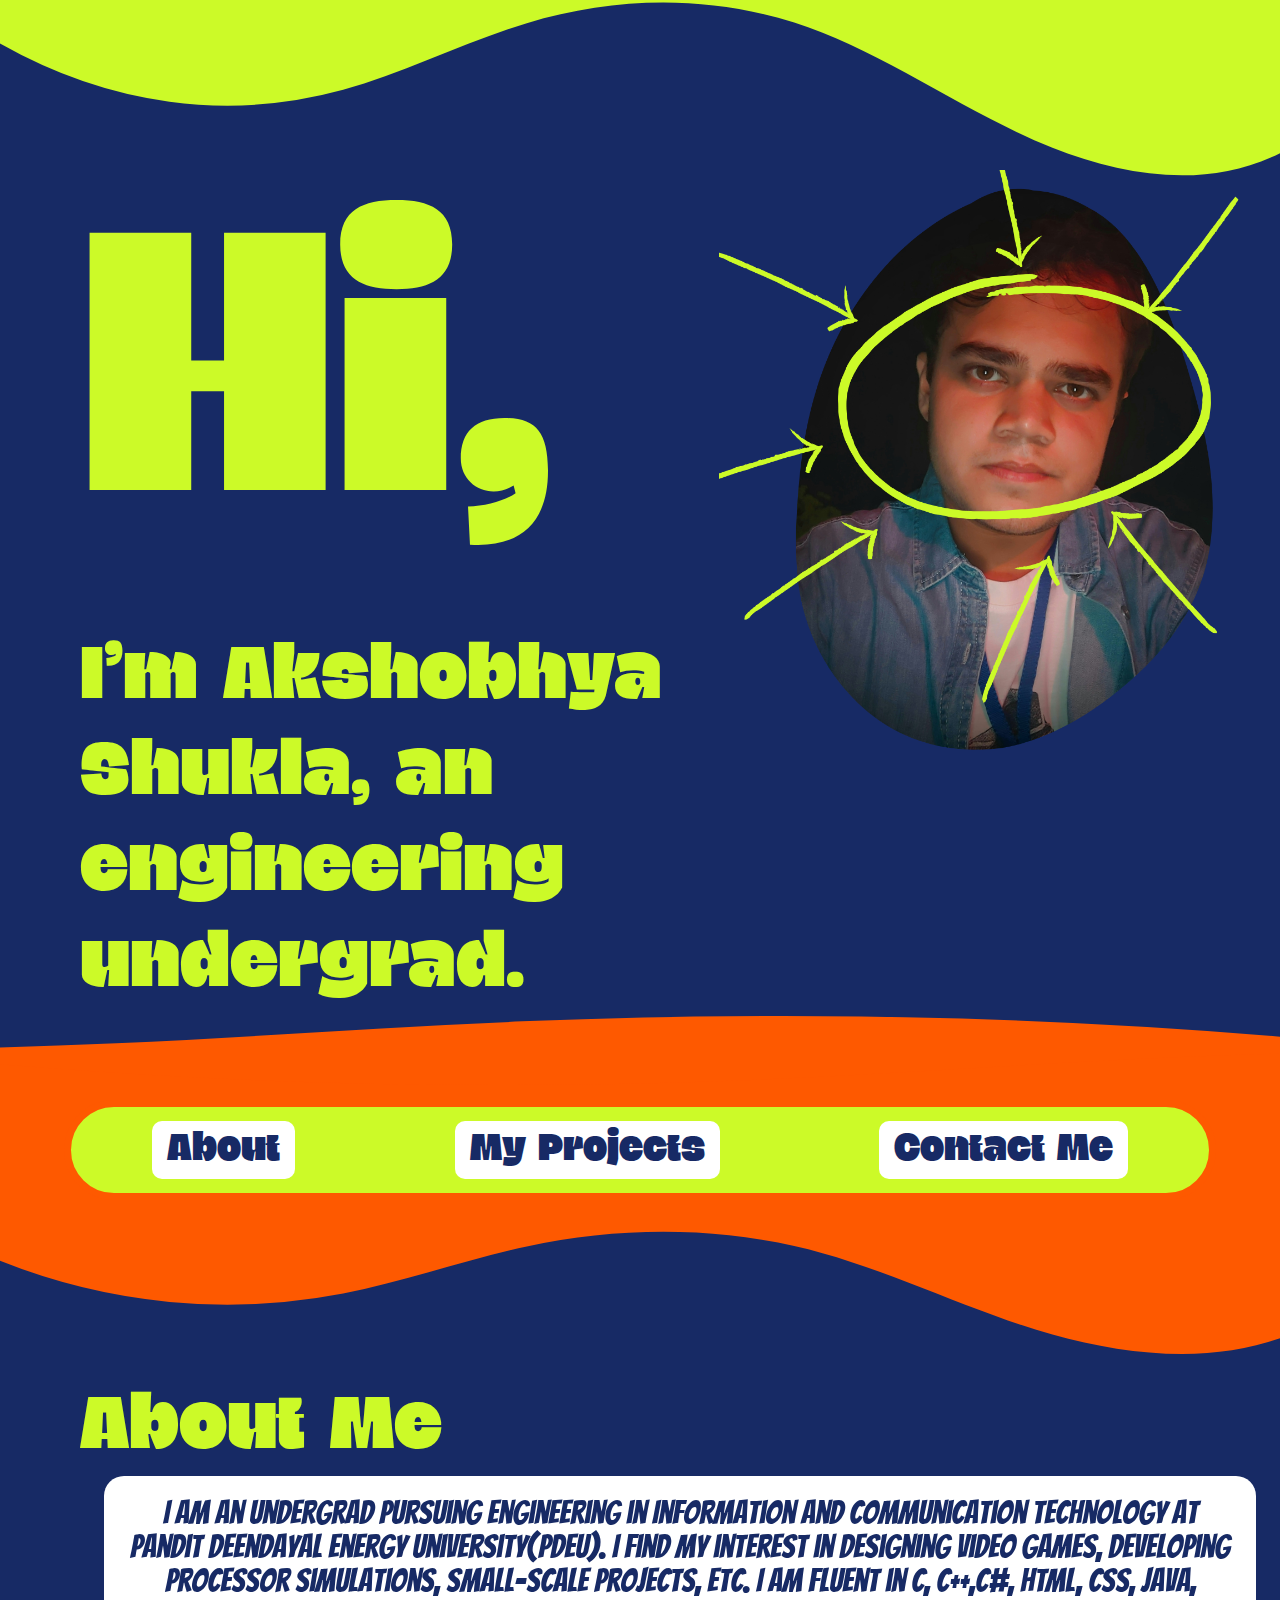
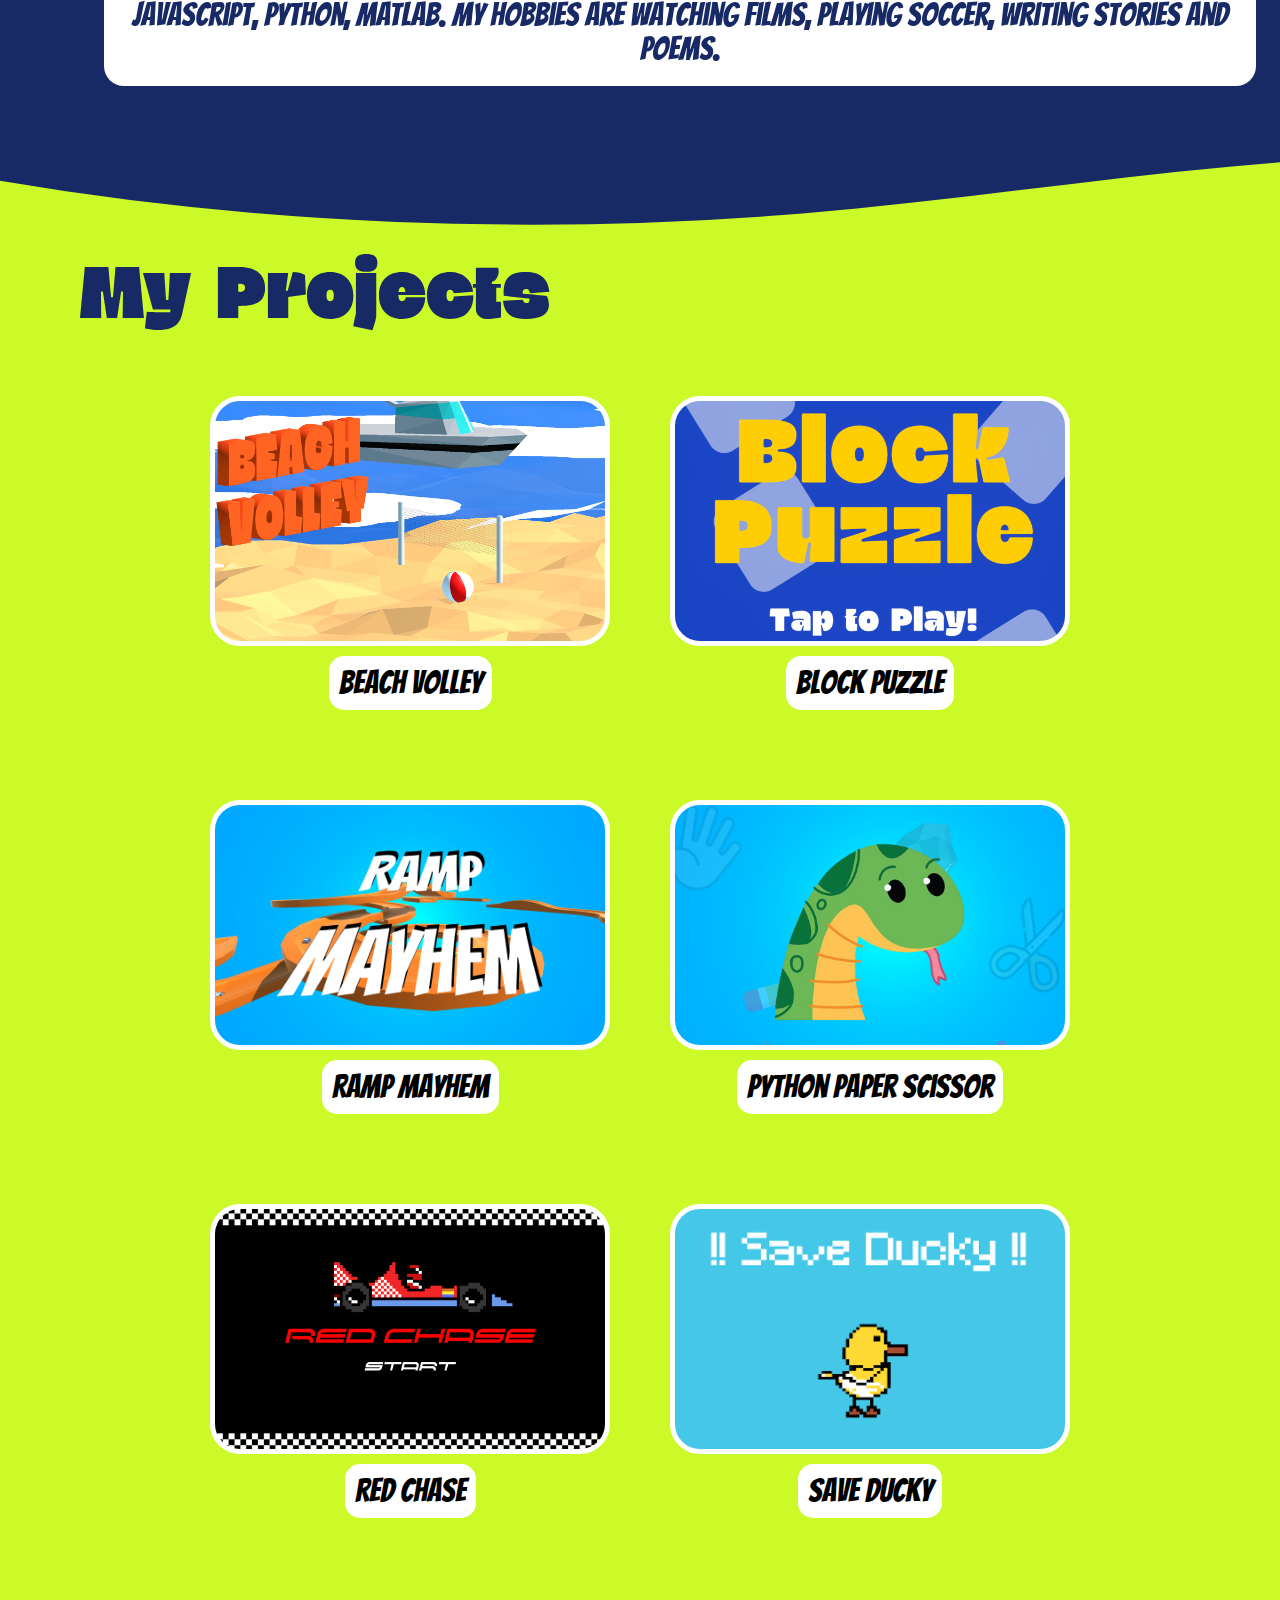
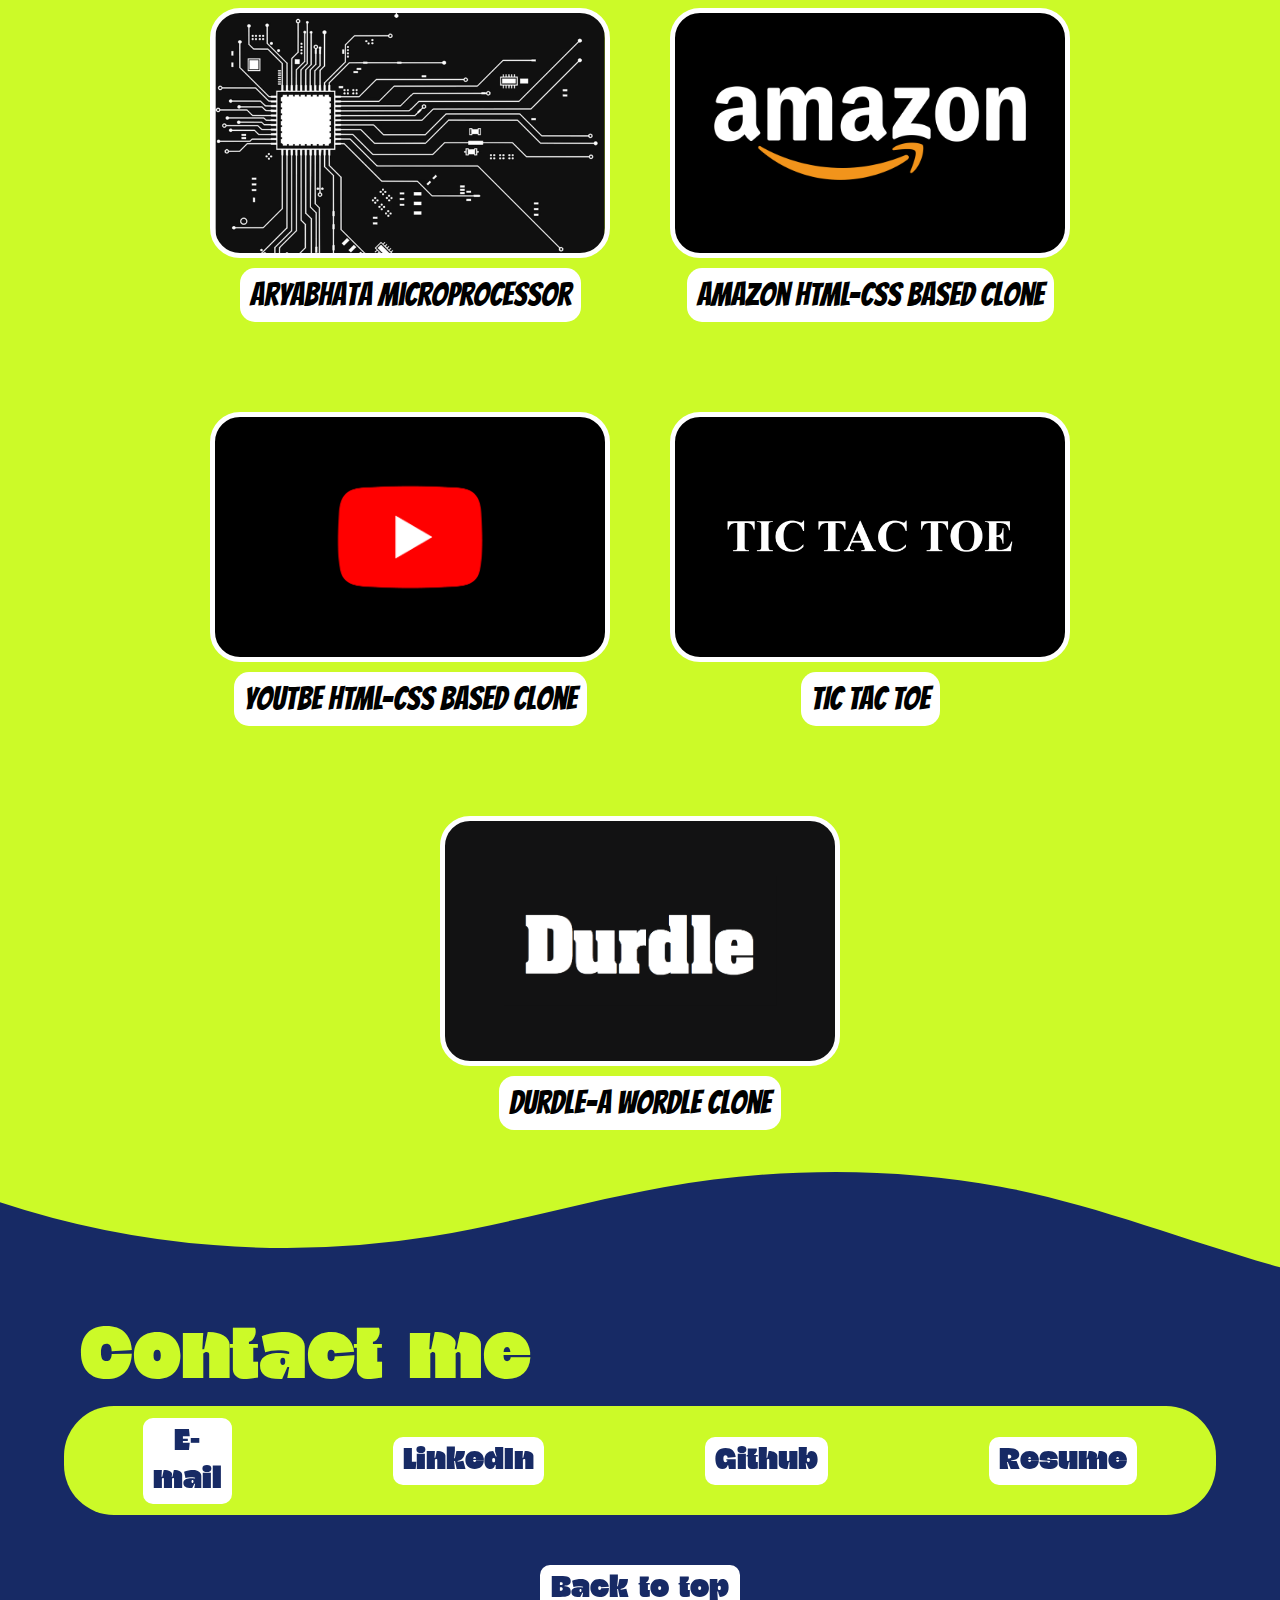
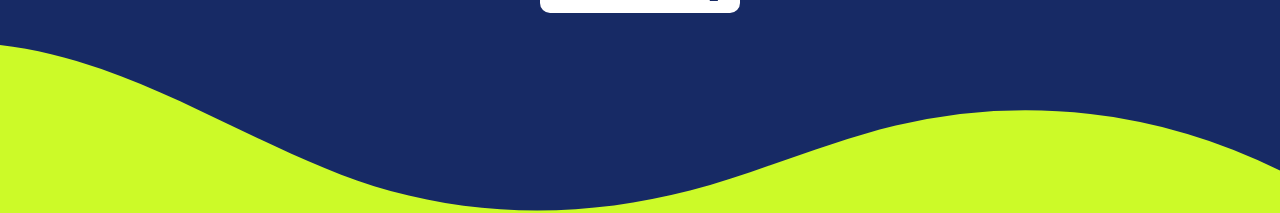
==== commit 606dfac9: "profile update 22_07_2024" ====
--- a/index.html
+++ b/index.html
@@ -104,6 +104,29 @@
             </h2>
 
             <div class="projectitemsparent">
+
+                <a class="projectitems" id="pps" target="_main" href="beach volley.html" >
+                    <div class="coverimage" style="background-image: url('bv1.png');background-color: #121213;background-repeat: no-repeat;background-size: 125%;background-position: center;">
+
+                    </div>
+
+                    <p class="projectname">
+                       Beach Volley
+                    </p>
+
+                </a>
+
+                <a class="projectitems" id="pps" target="_main" href="block puzzle.html" >
+                    <div class="coverimage" style="background-image: url('bp000.png');background-color: #121213;background-repeat: no-repeat;background-size: 120%;background-position: center;">
+
+                    </div>
+
+                    <p class="projectname">
+                       Block Puzzle
+                    </p>
+
+                </a>
+
                 <a class="projectitems" id="rampmayhem" href="rampmayhem.html" >
                     <div class="coverimage" style="background-image: url('rmcover.png');">
 
@@ -115,6 +138,17 @@
 
                 </a>
 
+                <a class="projectitems" id="pps" target="_main" href="pps.html" >
+                    <div class="coverimage" style="background-image: url('pps_cover.png');background-color: #121213;background-repeat: no-repeat;background-size: 116%;background-position: center;">
+
+                    </div>
+
+                    <p class="projectname">
+                       Python Paper Scissor
+                    </p>
+
+                </a>
+
                 <a class="projectitems" id="redchase" href="redchase.html" >
                     <div class="coverimage" style="background-image: url('redchasecover.png');background-repeat: no-repeat  ;background-color: black; background-size: cover;">
 
@@ -192,17 +226,10 @@
 
                 </a>
 
-                <a class="projectitems" id="pps" target="_main" href="pps.html" >
-                    <div class="coverimage" style="background-image: url('pps_cover.png');background-color: #121213;background-repeat: no-repeat;background-size: 116%;background-position: center;">
-
-                    </div>
-
-                    <p class="projectname">
-                       Python Paper Scissor
-                    </p>
-
-                </a>
-
+                
+                
+
+                
                 
 
                 <!-- Add more projects here. -->
--- a/style.css
+++ b/style.css
@@ -7,6 +7,7 @@
 
 html{
     scroll-behavior: smooth;
+    user-select: none
 }
 @font-face{
     font-family: Blogh;
@@ -397,7 +398,7 @@
 
 .coverimage{
     
-    height:200px;
+    height:250px;
     width:400px;
     
     background-position: center;
@@ -961,7 +962,7 @@
         font-family: Blogh,Impact, Haettenschweiler, 'Arial Narrow Bold', sans-serif;
         font-weight: lighter;
         margin-left: 0px;
-        padding-top:100px;
+        padding-top:120px;
         text-align: center;
         
         
@@ -987,7 +988,7 @@
     
     .coverimage{
         
-        height:200px;
+        height:210px;
         width:300px;
         
         background-position: center;
